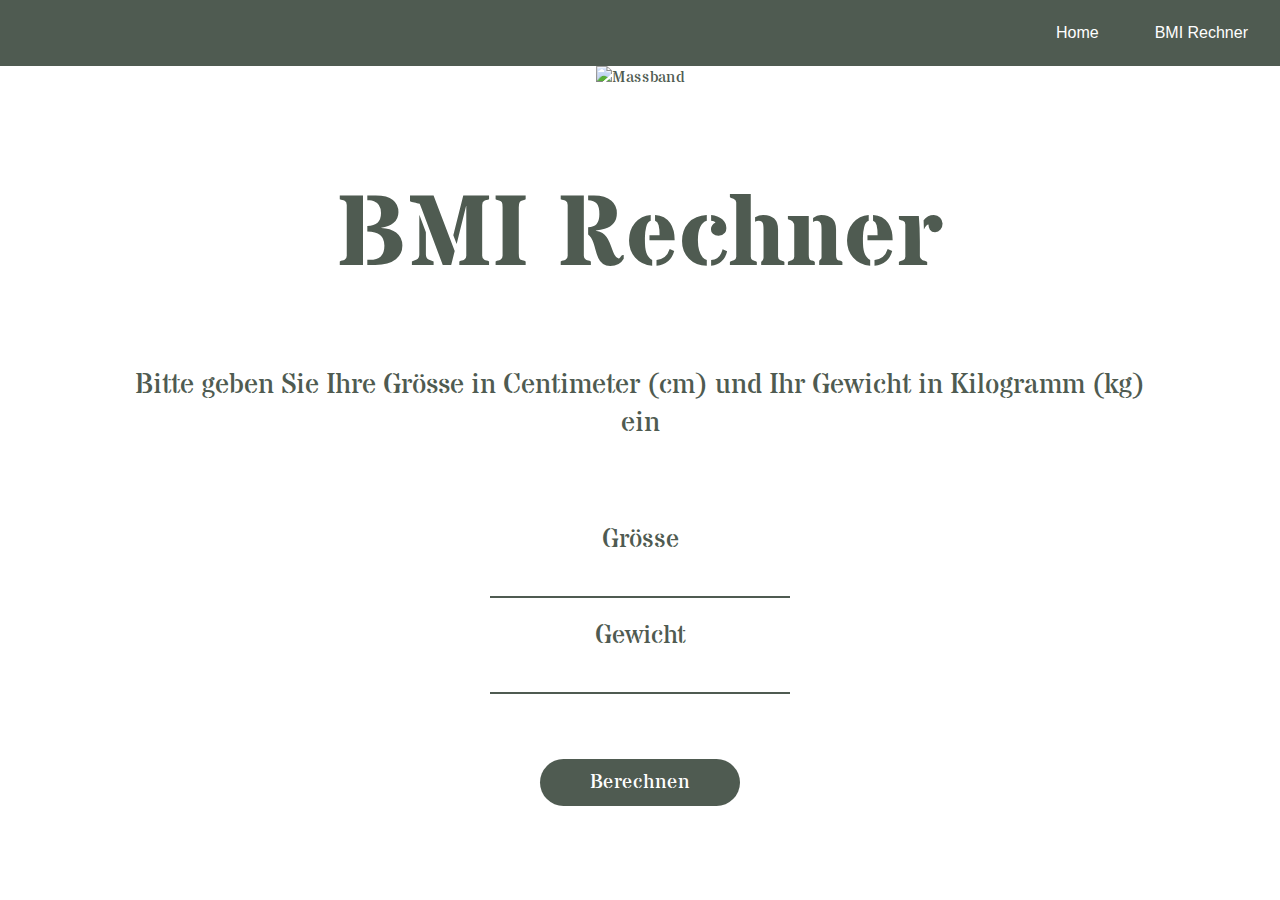
==== bmi.html @ 49f1a592 "Add files via upload" ====
<!DOCTYPE html>
<html>

<head>
    <meta http-equiv="content-type" content="text/html; charset=UTF-8">
    <meta charset="utf-8">
    <!--Stylesheet Verlinkung-->
    <link rel="stylesheet" href="style.css">
    <!--Logo im Tab-->
    <script src="javascript.js"></script>
    <!--Name der Webseite-->
    <title>BMI Rechner</title>

</head>

<body>
    <ul>
        <li><a href="bmi.html">BMI Rechner</a></li>
        <li><a href="index.html">Home</a></li>
    </ul>
    </header>
    <main>

        <img alt="Massband" class="hauptbild" src="assets/bmi.jpg" width="100%" height="100%">
        <h1>BMI Rechner</h1>
        <div>
            <p class="einleitung">Bitte geben Sie Ihre Grösse in Centimeter (cm) und Ihr Gewicht in Kilogramm (kg) ein
            </p>
            <p class="bmi">Grösse</p>
            <input type="bmi" id="groesse">
            <p class="bmi">Gewicht</p>
            <input type="bmi" id="gewicht">
            <div id="error"><p id="resultat"></p></div>
            <button id="knopf" onclick="BMI()">Berechnen</button>
        </div>
    </main>
</body>

</html>
---- style.css ----
@import url('https://fonts.googleapis.com/css2?family=Stardos+Stencil&display=swap');

* {
    padding: 0px;
    margin: 0px;
    text-decoration: none;
    list-style: none;

}

body {
    font-family: 'Open Sans', sans-serif;
}

footer {
    background-color: rgb(79, 91, 81);
    padding: 0px;
    margin-top: 20px;
    width: 100%;
    text-align: center;
    font-size: 20px;
    width: auto;
    font-family: 'Stardos Stencil', cursive;
}

.footer {
    color: #eeeeee;
    font-family: Arial, Helvetica, sans-serif;
}

.hauptbild {
    width: 100% !important;
    height: auto !important;
    object-fit: cover !important;
}

ul {
    list-style-type: none;
    margin: 0;
    padding: 0;
    overflow: hidden;
    background-color: rgb(79, 91, 81);
}

li {
    float: right;
}

li a {
    display: block;
    color: white;
    text-align: center;
    padding: 24px;
    padding-right: 32px;
    text-decoration: none;
}

li a:hover {
    background-color: rgb(30, 34, 31);
}

h1 {
    font-size: 100px;
    color: rgb(79, 91, 81);
    padding-top: 80px;
    text-align: center;
    font-family: 'Stardos Stencil', cursive;
}

.einleitung {
    font-size: 28px;
    color: rgb(79, 91, 81);
    margin: 60px;
    margin-left: 120px;
    margin-right: 120px;
    text-align: center;
    font-family: 'Stardos Stencil', cursive;
}

main {
    text-align: center;
    font-family: 'Stardos Stencil', cursive;
    color: rgb(79, 91, 81);
}

.bmi {
    font-size: 26px;
    padding-top: 20px;
}

#groesse,
#gewicht {
    font-size: 28px;
    font-weight: 150;
    border: none;
    outline: none;
    background-color: none;
    border-bottom: 2px solid rgb(79, 91, 81);
    width: 300px;
}

#groesse:focus {
    border-bottom: 3px solid rgb(79, 91, 81);
    width: 400px;
    transition: 1s;
}

#gewicht:focus {
    border-bottom: 3px solid rgb(79, 91, 81);
    width: 400px;
    transition: 1s;
}

#resultat {
    color: rgb(79, 91, 81);
    font-family: 'Stardos Stencil', cursive;
    font-size: 18px;
    padding-top: 30px;
    max-width: 500px;
    display: flex;
    margin: auto;
    text-align: center;
}

#error {
    display: flex;
    margin: auto;
    text-align: center;
}

#knopf {
    background-color: rgb(79, 91, 81);
    font-family: 'Stardos Stencil', cursive;
    border: none;
    margin-top: 35px;
    color: #fff;
    width: 200px;
    padding: 10px;
    font-size: 20px;
    margin-bottom: 80px;
    border-radius: 30px;
    outline: none;
    cursor: pointer;
}

#knopf:hover {
    padding: 13px;
    width: 220px;
    font-size: 23px;
    transition: 0.5s;
}

input {
    color: rgb(30, 34, 31);
    font-family: 'Stardos Stencil', cursive;
    text-align: center;
}
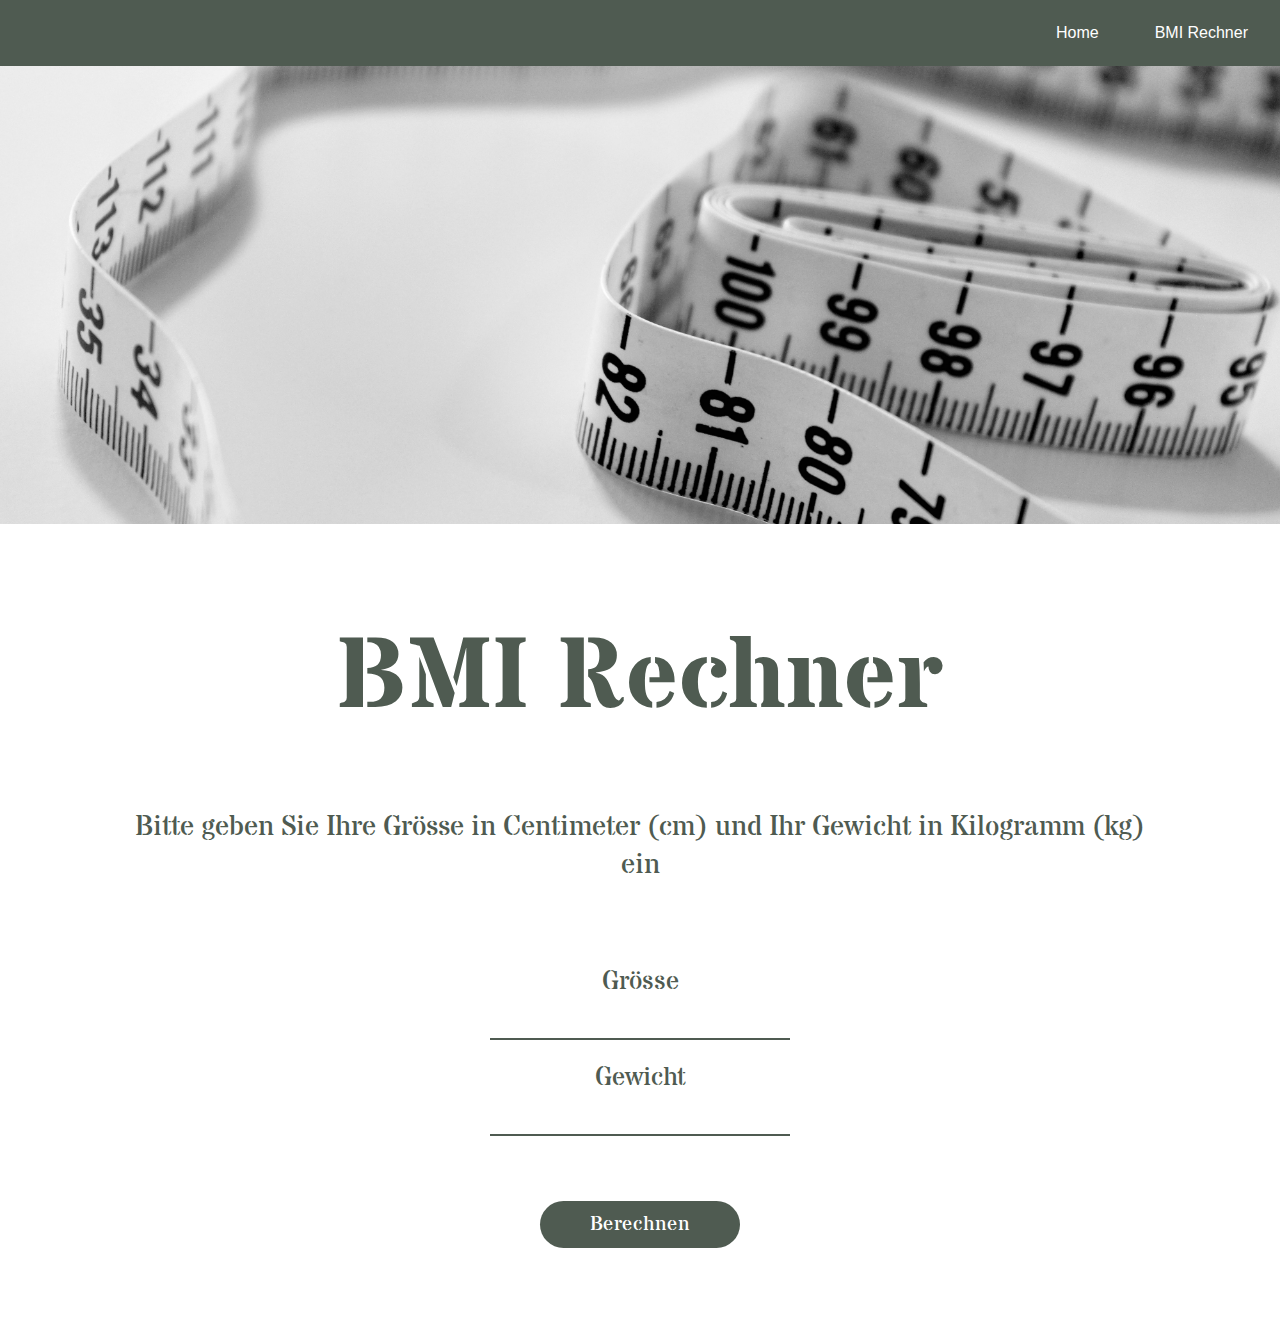
==== commit 7c97f8a0: "Add files via upload" ====
--- a/bmi.html
+++ b/bmi.html
@@ -14,15 +14,17 @@
 </head>
 
 <body>
+    <!--Navigation-->
     <ul>
         <li><a href="bmi.html">BMI Rechner</a></li>
         <li><a href="index.html">Home</a></li>
     </ul>
     </header>
     <main>
-
+    <!--Bild-->
         <img alt="Massband" class="hauptbild" src="assets/bmi.jpg" width="100%" height="100%">
         <h1>BMI Rechner</h1>
+        <!--Erkälrung-->
         <div>
             <p class="einleitung">Bitte geben Sie Ihre Grösse in Centimeter (cm) und Ihr Gewicht in Kilogramm (kg) ein
             </p>
@@ -31,6 +33,7 @@
             <p class="bmi">Gewicht</p>
             <input type="bmi" id="gewicht">
             <div id="error"><p id="resultat"></p></div>
+              <!--Rechner-->
             <button id="knopf" onclick="BMI()">Berechnen</button>
         </div>
     </main>
